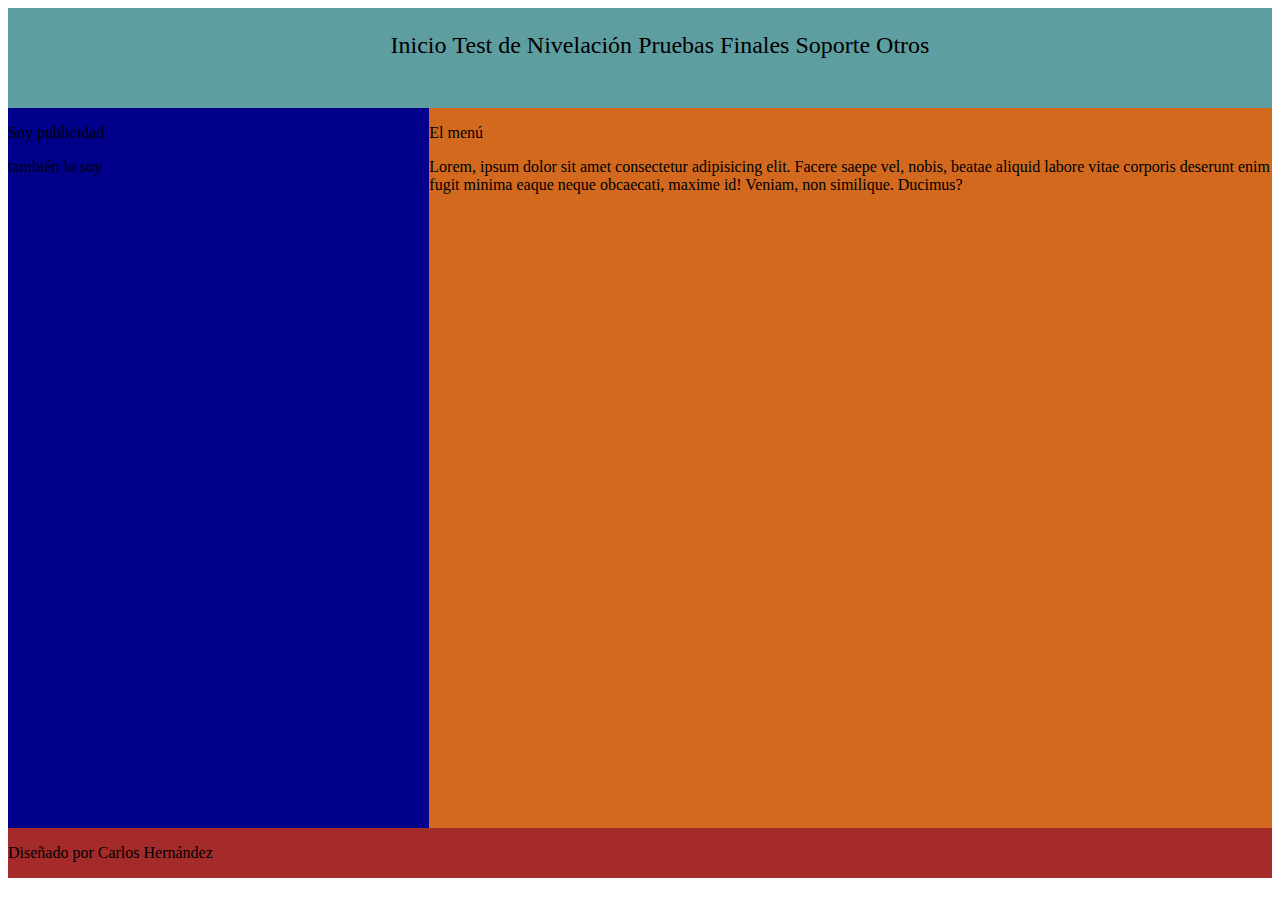
==== index.html @ 5cd9513a "primer commit" ====
<!DOCTYPE html>
<html lang="en">

<head>
    <meta charset="UTF-8">
    <meta name="viewport" content="width=device-width, initial-scale=1.0">
    <title>Mundo Idiomas | Inicio</title>
    <link rel="shortcut icon" href="./Multimedia/Imagenes/dia-turismo-dibujado-mano-hitos_23-2148275894.jpg" type="image/x-icon">
    <link rel="stylesheet" href="./Styles/estilos.css">
</head>

<body>
    <div class="maquetado">
    <header class="header">
        <nav>
            <ul class="estilodeelementos"> 
                <li class="elementos"><a href="#">Inicio</a></li>
                <li class="elementos"><a href="./Pages/test-de-nivelacion.html">Test de Nivelación</a></li>
                <li class="elementos"><a href="./Pages/pruebas-finales.html">Pruebas Finales</a></li>
                <li class="elementos"><a href="./Pages/soporte.html">Soporte</a></li>
                <li class="elementos"><a href="./Pages/sobre-nosotros.html">Otros</a></li>
            </ul>
        </nav>
    </header>
    <aside class="aside">
        <p>Soy publicidad</p>
        <p>también lo soy</p>
    </aside>
    <main class="menu">
        <p>El menú</p>
        <p>Lorem, ipsum dolor sit amet consectetur adipisicing elit. Facere saepe vel, nobis, beatae aliquid labore vitae corporis deserunt enim fugit minima eaque neque obcaecati, maxime id! Veniam, non similique. Ducimus?</p>
    </main>
    <footer class="footer">
        <p>Diseñado por Carlos Hernández</p> 
        </footer>
        </div>
</body>

</html>
---- Styles/estilos.css ----
@font-face {
    font-family: "estilo";
    src: url(../Multimedia/Font/letters_for_learners/Letters\ for\ Learners.ttf);
}

a {
    text-decoration: none;
    color: black;

}

.maquetado {
    display: grid;
    grid-template-columns: 1fr 1fr 1fr;
    grid-template-rows: 100px 80vb auto;
}

.header {
    background-color: cadetblue;
    grid-column: 1/5;
}

.aside {
    background-color: darkblue;
}

.menu {
    background-color: chocolate;
    grid-column: 2/4;
}

.footer {
    background-color: brown;
    grid-column: 1/4;
}

.ColorBlanco {
    color: aliceblue;
    text-align: center;
}

.Paises {
    display: flex;
    justify-content: space-evenly;

}

.imagenbanderas {
    width: 100px;
    display: flex;
}

.elementos {
    display: inline-block;
    justify-content: center;
}

.estilodeelementos {
    text-align: center;
    font-size: x-large;
}
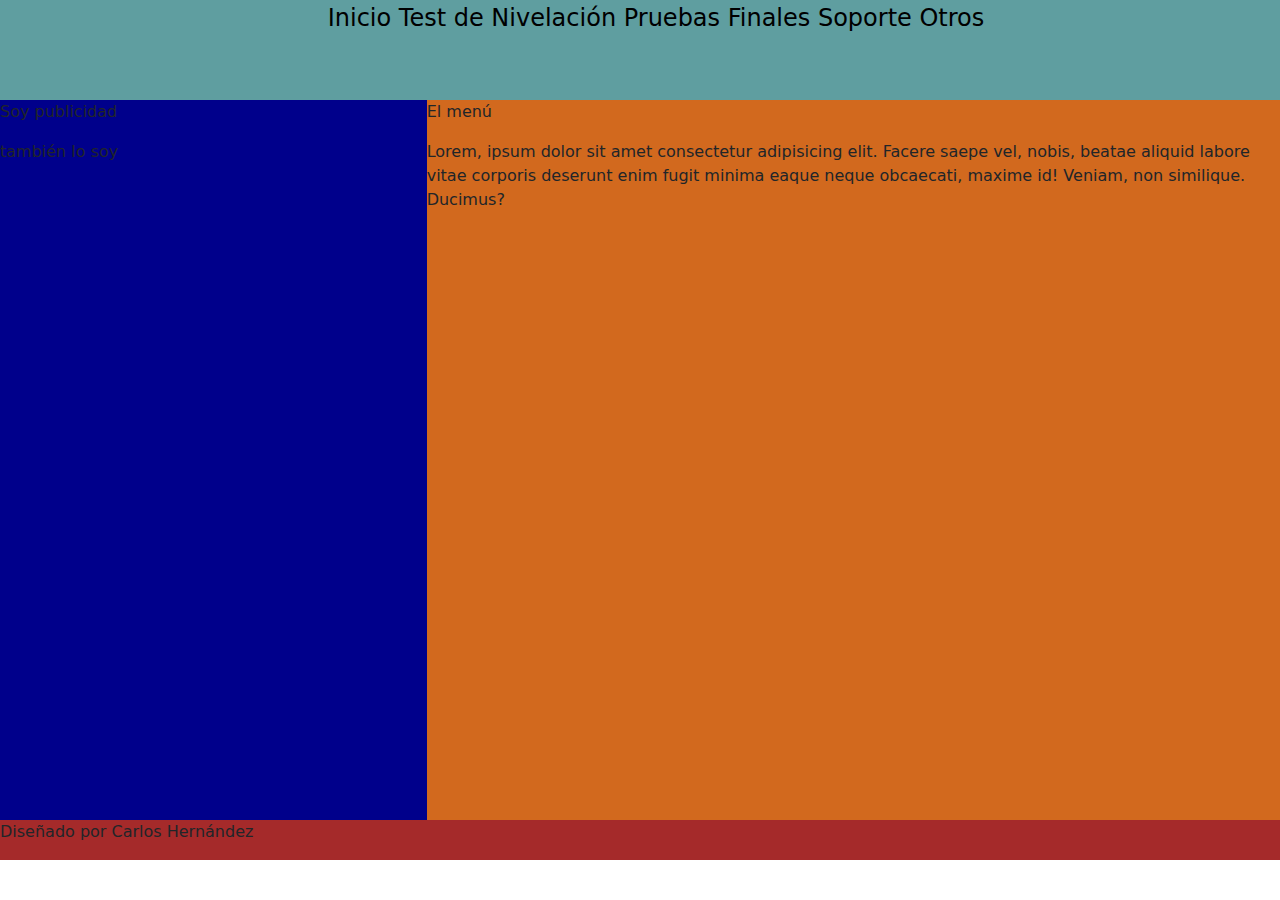
==== commit befa4df9: "Agregue boostrap" ====
--- a/index.html
+++ b/index.html
@@ -5,8 +5,9 @@
     <meta charset="UTF-8">
     <meta name="viewport" content="width=device-width, initial-scale=1.0">
     <title>Mundo Idiomas | Inicio</title>
+    <link rel="stylesheet" href="./Styles/Boostrap/bootstrap-reboot.min.css">
+    <link rel="stylesheet" href="./Styles/estilos.css">
     <link rel="shortcut icon" href="./Multimedia/Imagenes/dia-turismo-dibujado-mano-hitos_23-2148275894.jpg" type="image/x-icon">
-    <link rel="stylesheet" href="./Styles/estilos.css">
 </head>
 
 <body>
@@ -26,14 +27,18 @@
         <p>Soy publicidad</p>
         <p>también lo soy</p>
     </aside>
+
     <main class="menu">
         <p>El menú</p>
         <p>Lorem, ipsum dolor sit amet consectetur adipisicing elit. Facere saepe vel, nobis, beatae aliquid labore vitae corporis deserunt enim fugit minima eaque neque obcaecati, maxime id! Veniam, non similique. Ducimus?</p>
     </main>
+
     <footer class="footer">
         <p>Diseñado por Carlos Hernández</p> 
         </footer>
+        
         </div>
+        <script src="./js/bootstrap.min.js"></script>
 </body>
 
 </html>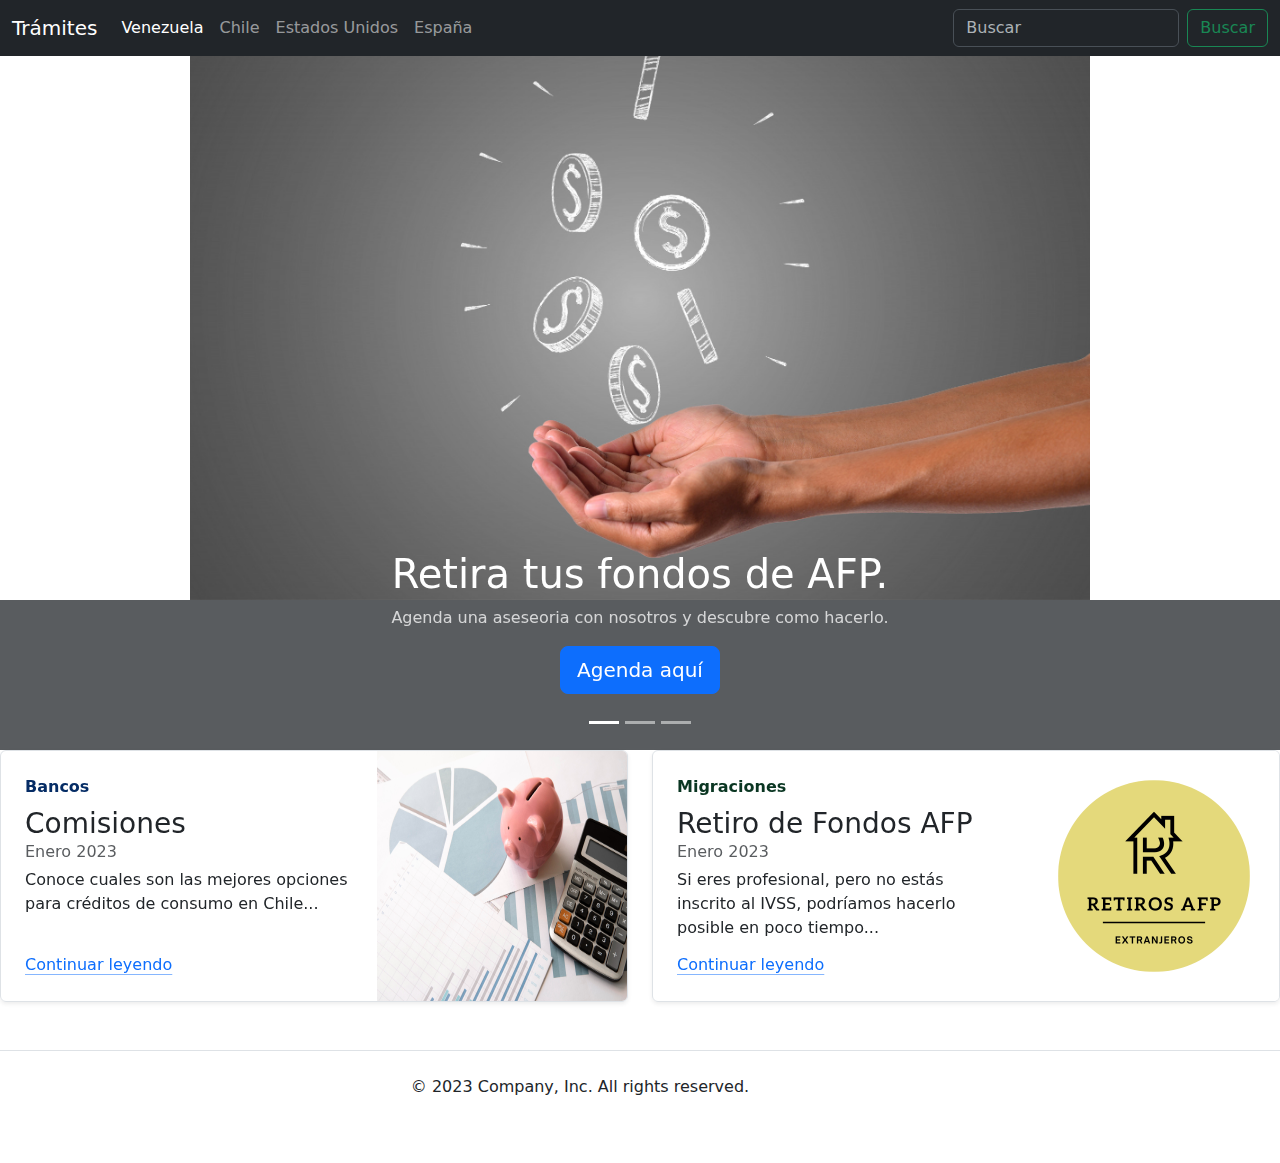
==== commit 815f9bc3: "entrega final" ====
--- a/index.html
+++ b/index.html
@@ -4,41 +4,174 @@
 <head>
     <meta charset="UTF-8">
     <meta name="viewport" content="width=device-width, initial-scale=1.0">
-    <title>Mundo Idiomas | Inicio</title>
-    <link rel="stylesheet" href="./Styles/Boostrap/bootstrap-reboot.min.css">
-    <link rel="stylesheet" href="./Styles/estilos.css">
-    <link rel="shortcut icon" href="./Multimedia/Imagenes/dia-turismo-dibujado-mano-hitos_23-2148275894.jpg" type="image/x-icon">
+    <title>Para Venezolanos | Inicio</title>
+    <link rel="stylesheet" href="../Styles/Boostrap/bootstrap.min.css">
+    <link rel="stylesheet" href="../Styles/estilos.css">
+    <link rel="shortcut icon" href="./Multimedia/Imagenes/Retiros AFP.png"
+        type="image/x-icon">
 </head>
 
 <body>
-    <div class="maquetado">
-    <header class="header">
-        <nav>
-            <ul class="estilodeelementos"> 
-                <li class="elementos"><a href="#">Inicio</a></li>
-                <li class="elementos"><a href="./Pages/test-de-nivelacion.html">Test de Nivelación</a></li>
-                <li class="elementos"><a href="./Pages/pruebas-finales.html">Pruebas Finales</a></li>
-                <li class="elementos"><a href="./Pages/soporte.html">Soporte</a></li>
-                <li class="elementos"><a href="./Pages/sobre-nosotros.html">Otros</a></li>
-            </ul>
+    <header data-bs-theme="dark">
+        <nav class="navbar navbar-expand-md navbar-dark fixed-top bg-dark">
+            <div class="container-fluid">
+                <a class="navbar-brand" href="#">Trámites</a>
+                <button class="navbar-toggler" type="button" data-bs-toggle="collapse" data-bs-target="#navbarCollapse"
+                    aria-controls="navbarCollapse" aria-expanded="false" aria-label="Toggle navigation">
+                    <span class="navbar-toggler-icon"></span>
+                </button>
+                <div class="collapse navbar-collapse" id="navbarCollapse">
+                    <ul class="navbar-nav me-auto mb-2 mb-md-0">
+                        <li class="nav-item">
+                            <a class="nav-link active" aria-current="page" href="./Pages/En Venezuela.html">
+                            Venezuela</a>
+                        </li>
+                        <li class="nav-item">
+                            <a class="nav-link" href="./Pages/En Chile.html">Chile</a>
+                        </li>
+                        <li class="nav-item">
+                            <a class="nav-link" href="./Pages/En Estados Unidos.html">Estados Unidos</a>
+                        </li>
+                        <li class="nav-item">
+                            <a class="nav-link" href="./Pages/En España.html">España</a>
+                        </li>
+                    </ul>
+                    <form class="d-flex" role="search">
+                        <input class="form-control me-2" type="search" placeholder="Buscar" aria-label="Search">
+                        <button class="btn btn-outline-success" type="submit">Buscar</button>
+                    </form>
+                </div>
         </nav>
     </header>
-    <aside class="aside">
-        <p>Soy publicidad</p>
-        <p>también lo soy</p>
-    </aside>
 
-    <main class="menu">
-        <p>El menú</p>
-        <p>Lorem, ipsum dolor sit amet consectetur adipisicing elit. Facere saepe vel, nobis, beatae aliquid labore vitae corporis deserunt enim fugit minima eaque neque obcaecati, maxime id! Veniam, non similique. Ducimus?</p>
+    <main>
+        <div id="myCarousel" class="carousel slide mb-6" data-bs-ride="carousel">
+            <div class="carousel-indicators">
+                <button type="button" data-bs-target="#myCarousel" data-bs-slide-to="0" class="active"
+                    aria-label="Slide 1" aria-current="true"></button>
+                <button type="button" data-bs-target="#myCarousel" data-bs-slide-to="1" aria-label="Slide 2"
+                    class=""></button>
+                <button type="button" data-bs-target="#myCarousel" data-bs-slide-to="2" aria-label="Slide 3"
+                    class=""></button>
+            </div>
+            <div class="carousel-inner">
+                <div class="carousel-item active">
+                    <img src="./Multimedia/Imagenes/dinero-escribe-tiza-blanca-mano-dibujar-concepto.jpg" alt="AFP"
+                        class="mx-auto d-block img-fluid" width="900mx">
+                    <svg class="bd-placeholder-img" width="100%" height="100%" xmlns="http://www.w3.org/2000/svg"
+                        aria-hidden="true" preserveAspectRatio="xMidYMid slice" focusable="false">
+                        <rect width="100%" height="100%" fill="var(--bs-secondary-color)"></rect>
+                    </svg>
+                    <div class="container">
+                        <div class="carousel-caption">
+                            <h1>Retira tus fondos de AFP.</h1>
+                            <p class="opacity-75">Agenda una aseseoria con nosotros y descubre como hacerlo.</p>
+                            <p><a class="btn btn-lg btn-primary" href="#">Agenda aquí</a></p>
+                        </div>
+                    </div>
+                </div>
+                <div class="carousel-item">
+                    <img src="./Multimedia/Imagenes/disposicion-plana-calendario-computadora-portatil.jpg" alt="Sodoc"
+                        class="mx-auto d-block img-fluid" width="900mx">
+                    <svg class="bd-placeholder-img" width="100%" height="100%" xmlns="http://www.w3.org/2000/svg"
+                        aria-hidden="true" preserveAspectRatio="xMidYMid slice" focusable="false">
+                        <rect width="100%" height="100%" fill="var(--bs-secondary-color)"></rect>
+                    </svg>
+                    <div class="container">
+                        <div class="carousel-caption">
+                            <h1>Citas Sodoc</h1>
+                            <p>Retiro de documentos, legalizaciones y demás trámites en la embajada de Venezuela.</p>
+                            <p><a class="btn btn-lg btn-primary" href="#">Encuentra tu trámite</a></p>
+                        </div>
+                    </div>
+                </div>
+                <div class="carousel-item">
+                    <img src="./Multimedia/Imagenes/composicion-solicitud-visa-bandera-americana.jpg"
+                        alt="Visa Americana" class="mx-auto d-block img-fluid" width="900mx">
+                    <svg class="bd-placeholder-img" width="100%" height="100%" xmlns="http://www.w3.org/2000/svg"
+                        aria-hidden="true" preserveAspectRatio="xMidYMid slice" focusable="false">
+                        <rect width="100%" height="100%" fill="var(--bs-secondary-color)"></rect>
+                    </svg>
+                    <div class="container">
+                        <div class="carousel-caption">
+                            <h1>Solicita tu visa Americana</h1>
+                            <p>Visa de turismo B1/B2 para viajar a los Estados Unidos.</p>
+                            <p><a class="btn btn-lg btn-primary" href="#">Iniciar trámite</a></p>
+                        </div>
+                    </div>
+                </div>
+            </div>
+            <button class="carousel-control-prev" type="button" data-bs-target="#myCarousel" data-bs-slide="prev">
+                <span class="carousel-control-prev-icon" aria-hidden="true"></span>
+                <span class="visually-hidden">Previous</span>
+            </button>
+            <button class="carousel-control-next" type="button" data-bs-target="#myCarousel" data-bs-slide="next">
+                <span class="carousel-control-next-icon" aria-hidden="true"></span>
+                <span class="visually-hidden">Next</span>
+            </button>
+        </div>
+
+        <div class="row mb-2">
+            <div class="col-md-6">
+
+                <div
+                    class="row g-0 border rounded overflow-hidden flex-md-row mb-4 shadow-sm h-md-250 position-relative">
+                    <div class="col p-4 d-flex flex-column position-static">
+                        <strong class="d-inline-block mb-2 text-primary-emphasis">Bancos</strong>
+                        <h3 class="mb-0">Comisiones</h3>
+                        <div class="mb-1 text-body-secondary">Enero 2023</div>
+                        <p class="card-text mb-auto">Conoce cuales son las mejores opciones para créditos de consumo en Chile...</p>
+                        <a href="#" class="icon-link gap-1 icon-link-hover stretched-link">
+                            Continuar leyendo
+                            <svg class="bi">
+                                <use xlink:href="#chevron-right"></use>
+                            </svg>
+                        </a>
+                    </div>
+                    <div class="col-auto d-none d-lg-block">
+                        <img src="./Multimedia/Imagenes/acercamiento-objetos-educacion-economia.jpg" alt="ahorros" width="250" height="250" preserveAspectRatio="xMidYMid slice">
+                    </div>
+                </div>
+            </div>
+            <div class="col-md-6">
+                <div
+                    class="row g-0 border rounded overflow-hidden flex-md-row mb-4 shadow-sm h-md-250 position-relative">
+                    <div class="col p-4 d-flex flex-column position-static">
+                        <strong class="d-inline-block mb-2 text-success-emphasis">Migraciones</strong>
+                        <h3 class="mb-0">Retiro de Fondos AFP</h3>
+                        <div class="mb-1 text-body-secondary">Enero 2023</div>
+                        <p class="mb-auto">Si eres profesional, pero no estás inscrito al IVSS, podríamos hacerlo posible en poco tiempo...</p>
+                        <a href="#" class="icon-link gap-1 icon-link-hover stretched-link">
+                            Continuar leyendo
+                            <svg class="bi">
+                                <use xlink:href="#chevron-right"></use>
+                            </svg>
+                        </a>
+                    </div>
+                    <div class="col-auto d-none d-lg-block">
+                        <img src="./Multimedia/Imagenes/Retiros AFP.png" alt="Retirologo" width="250" height="250" preserveAspectRatio="xMidYMid slice">
+                    </div>
     </main>
 
-    <footer class="footer">
-        <p>Diseñado por Carlos Hernández</p> 
-        </footer>
-        
+    <footer>
+        <div class="d-flex flex-column flex-sm-row justify-content-center py-4 my-4 border-top">
+            <p>© 2023 Company, Inc. All rights reserved.</p>
+            <ul class="list-unstyled d-flex">
+                <li class="ms-3"><a class="link-body-emphasis" href="#"><svg class="bi" width="24" height="24">
+                            <use xlink:href="#twitter"></use>
+                        </svg></a></li>
+                <li class="ms-3"><a class="link-body-emphasis" href="#"><svg class="bi" width="24" height="24">
+                            <use xlink:href="#instagram"></use>
+                        </svg></a></li>
+                <li class="ms-3"><a class="link-body-emphasis" href="#"><svg class="bi" width="24" height="24">
+                            <use xlink:href="#facebook"></use>
+                        </svg></a></li>
+            </ul>
         </div>
-        <script src="./js/bootstrap.min.js"></script>
+    </footer>
+    </div>
+
+    <script src="./js/bootstrap.min.js"></script>
 </body>
 
 </html>--- a/Styles/estilos.css
+++ b/Styles/estilos.css
@@ -1,61 +1 @@
-@font-face {
-    font-family: "estilo";
-    src: url(../Multimedia/Font/letters_for_learners/Letters\ for\ Learners.ttf);
 }
-
-a {
-    text-decoration: none;
-    color: black;
-
-}
-
-.maquetado {
-    display: grid;
-    grid-template-columns: 1fr 1fr 1fr;
-    grid-template-rows: 100px 80vb auto;
-}
-
-.header {
-    background-color: cadetblue;
-    grid-column: 1/5;
-}
-
-.aside {
-    background-color: darkblue;
-}
-
-.menu {
-    background-color: chocolate;
-    grid-column: 2/4;
-}
-
-.footer {
-    background-color: brown;
-    grid-column: 1/4;
-}
-
-.ColorBlanco {
-    color: aliceblue;
-    text-align: center;
-}
-
-.Paises {
-    display: flex;
-    justify-content: space-evenly;
-
-}
-
-.imagenbanderas {
-    width: 100px;
-    display: flex;
-}
-
-.elementos {
-    display: inline-block;
-    justify-content: center;
-}
-
-.estilodeelementos {
-    text-align: center;
-    font-size: x-large;
-}
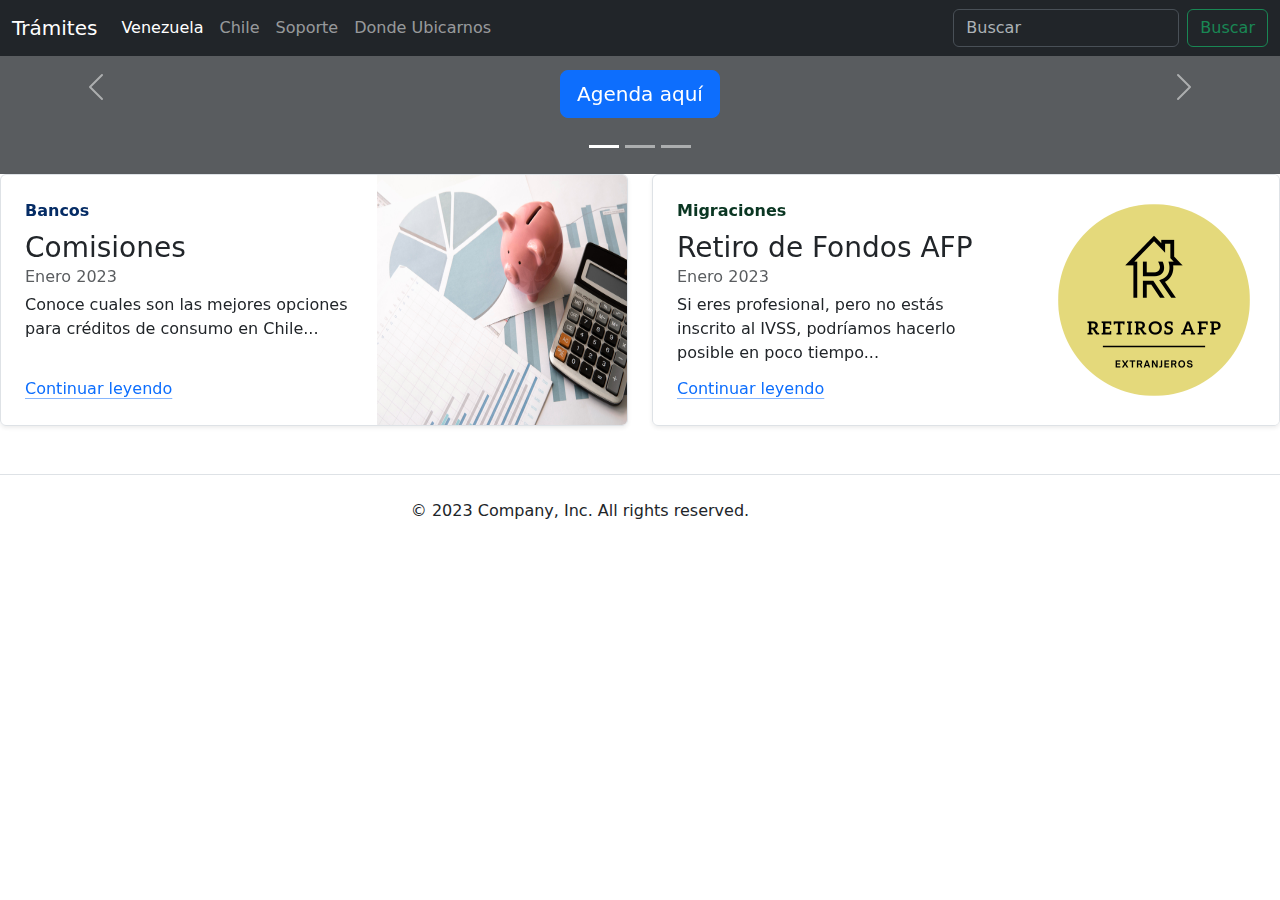
==== commit 4089f4a0: "Final update" ====
--- a/index.html
+++ b/index.html
@@ -4,11 +4,12 @@
 <head>
     <meta charset="UTF-8">
     <meta name="viewport" content="width=device-width, initial-scale=1.0">
-    <title>Para Venezolanos | Inicio</title>
-    <link rel="stylesheet" href="../Styles/Boostrap/bootstrap.min.css">
-    <link rel="stylesheet" href="../Styles/estilos.css">
-    <link rel="shortcut icon" href="./Multimedia/Imagenes/Retiros AFP.png"
-        type="image/x-icon">
+    <meta name="description" content="Encuentra consejos financieros para venezolanos en Chile y maximiza tu dinero. ¡Aprende a gestionar tus finanzas de forma inteligente!">
+    <meta name="keywords" content=" Venezolanos Trámites Chile Retiro AFP Dinero">
+    <title>Trámites | Inicio</title>
+    <link rel="stylesheet" href="Styles/Boostrap/bootstrap.min.css">
+    <link rel="stylesheet" href="Styles/estilos.css">
+    <link rel="shortcut icon" href="./Multimedia/Imagenes/Retiros AFP.png" type="image/x-icon">
 </head>
 
 <body>
@@ -30,10 +31,10 @@
                             <a class="nav-link" href="./Pages/En Chile.html">Chile</a>
                         </li>
                         <li class="nav-item">
-                            <a class="nav-link" href="./Pages/En Estados Unidos.html">Estados Unidos</a>
+                            <a class="nav-link" href="./Pages/En Estados Unidos.html">Soporte</a>
                         </li>
                         <li class="nav-item">
-                            <a class="nav-link" href="./Pages/En España.html">España</a>
+                            <a class="nav-link" href="./Pages/En España.html">Donde Ubicarnos</a>
                         </li>
                     </ul>
                     <form class="d-flex" role="search">
@@ -56,38 +57,38 @@
             </div>
             <div class="carousel-inner">
                 <div class="carousel-item active">
-                    <img src="./Multimedia/Imagenes/dinero-escribe-tiza-blanca-mano-dibujar-concepto.jpg" alt="AFP"
-                        class="mx-auto d-block img-fluid" width="900mx">
-                    <svg class="bd-placeholder-img" width="100%" height="100%" xmlns="http://www.w3.org/2000/svg"
+                    <img src="./Multimedia/Imagenes/iStock-682618472.jpg" alt="AFP"
+                        class="mx-auto d-block img-fluid" width="1440mx">
+                    <svg class="bd-placeholder-img" width="200%" height="200%" xmlns="http://www.w3.org/2000/svg"
                         aria-hidden="true" preserveAspectRatio="xMidYMid slice" focusable="false">
-                        <rect width="100%" height="100%" fill="var(--bs-secondary-color)"></rect>
+                        <rect width="200%" height="200%" fill="var(--bs-secondary-color)"></rect>
                     </svg>
                     <div class="container">
                         <div class="carousel-caption">
-                            <h1>Retira tus fondos de AFP.</h1>
+                            <h1>Retira tus fondos de AFP</h1>
                             <p class="opacity-75">Agenda una aseseoria con nosotros y descubre como hacerlo.</p>
-                            <p><a class="btn btn-lg btn-primary" href="#">Agenda aquí</a></p>
+                            <p><a class="btn btn-lg btn-primary" href="https://calendly.com/retirosafpextranjeros/30min">Agenda aquí</a></p>
                         </div>
                     </div>
                 </div>
                 <div class="carousel-item">
-                    <img src="./Multimedia/Imagenes/disposicion-plana-calendario-computadora-portatil.jpg" alt="Sodoc"
-                        class="mx-auto d-block img-fluid" width="900mx">
-                    <svg class="bd-placeholder-img" width="100%" height="100%" xmlns="http://www.w3.org/2000/svg"
+                    <img src="./Multimedia/Imagenes/iStock-1882263289.jpg" alt="Sodoc"
+                        class="mx-auto d-block img-fluid" width="1440mx">
+                    <svg class="bd-placeholder-img" width="200%" height="200%" xmlns="http://www.w3.org/2000/svg"
                         aria-hidden="true" preserveAspectRatio="xMidYMid slice" focusable="false">
-                        <rect width="100%" height="100%" fill="var(--bs-secondary-color)"></rect>
+                        <rect width="200%" height="200%" fill="var(--bs-secondary-color)"></rect>
                     </svg>
                     <div class="container">
                         <div class="carousel-caption">
                             <h1>Citas Sodoc</h1>
-                            <p>Retiro de documentos, legalizaciones y demás trámites en la embajada de Venezuela.</p>
+                            <p>Retiro de documentos, legalizaciones y otros trámites en la embajada de Venezuela.</p>
                             <p><a class="btn btn-lg btn-primary" href="#">Encuentra tu trámite</a></p>
                         </div>
                     </div>
                 </div>
                 <div class="carousel-item">
-                    <img src="./Multimedia/Imagenes/composicion-solicitud-visa-bandera-americana.jpg"
-                        alt="Visa Americana" class="mx-auto d-block img-fluid" width="900mx">
+                    <img src="./Multimedia/Imagenes/iStock-1714858460.jpg"
+                        alt="Visa Americana" class="mx-auto d-block img-fluid" width="1440mx">
                     <svg class="bd-placeholder-img" width="100%" height="100%" xmlns="http://www.w3.org/2000/svg"
                         aria-hidden="true" preserveAspectRatio="xMidYMid slice" focusable="false">
                         <rect width="100%" height="100%" fill="var(--bs-secondary-color)"></rect>
